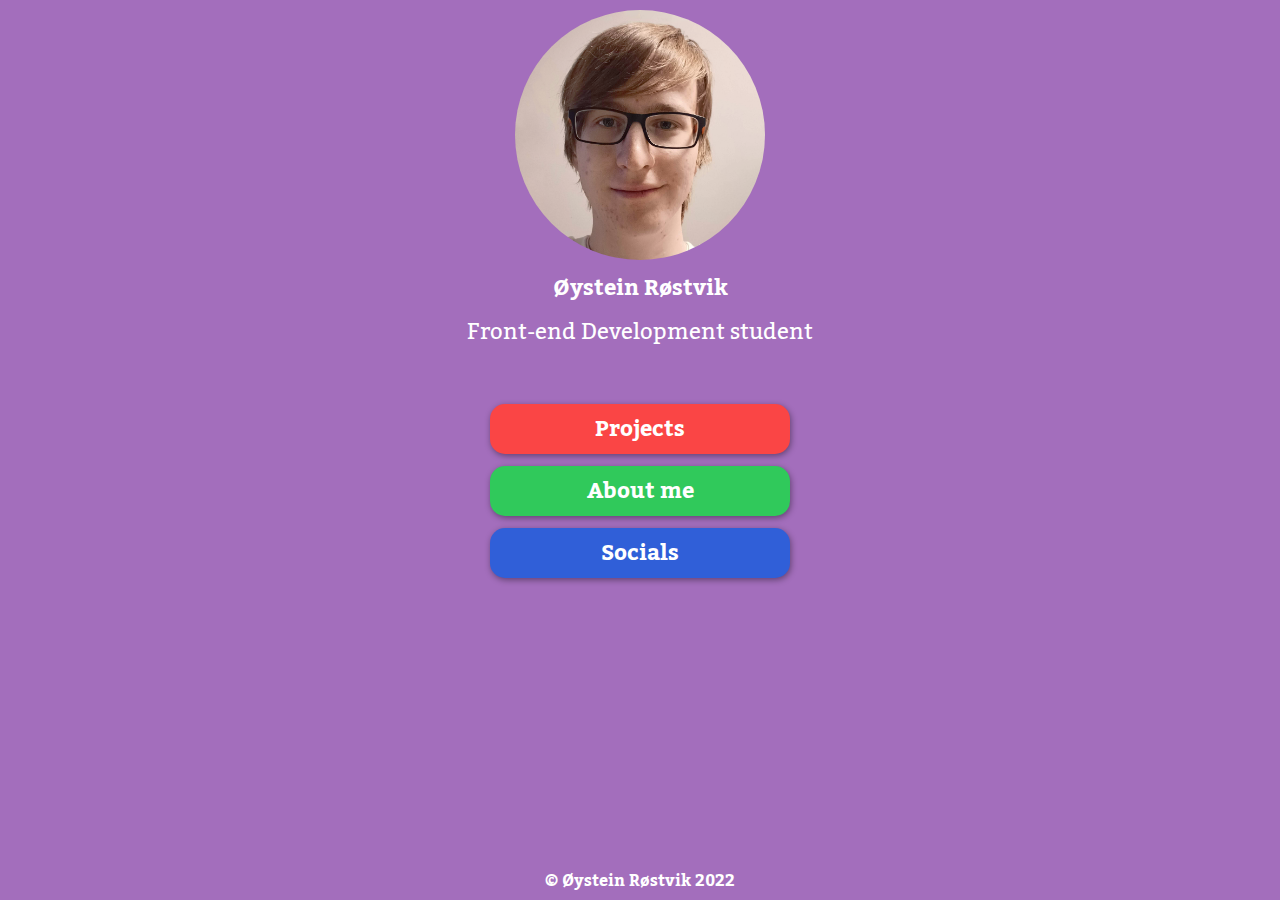
==== index.html @ 5df2daf4 "Add files via upload" ====
<!DOCTYPE html>
<html lang="en">
<head>
    <meta charset="UTF-8">
    <meta name="viewport" content="width=device-width, initial-scale=1.0">
    <title>Øystein Røstvik - Front page</title>
    <link rel="stylesheet" href="css/styles.css">
    <link rel="stylesheet" href="css/home-styles.css">
    <link rel="icon" href="resources/favicon0.svg">
    <link rel="preconnect" href="https://fonts.googleapis.com">
    <link rel="preconnect" href="https://fonts.gstatic.com" crossorigin>
    <link href="https://fonts.googleapis.com/css2?family=Kadwa:wght@400;700&display=swap" rel="stylesheet">
</head>
<body>
    <main>
        <div class="profile">
            <img src="resources/images/me.png" class="profile-img" alt="Profile picture of Øystein Røstvik">
            <p id="name">Øystein Røstvik</p>
            <p id="occupation">Front-end Development student</p>
        </div>
        <div class="homepage-nav">
            <ul>
                <a href="pages/projects.html" id="projects-link">Projects</a>
                <a href="pages/about.html" id="about-link">About me</a>
                <a href="pages/socials.html" id="socials-link">Socials</a>
            </ul>
        </div>
    </main>
    <footer>
        <p class="copyright">© Øystein Røstvik 2022</p>    
    </footer>
</body>
</html>
---- css/styles.css ----
* {
  box-sizing: border-box;
  margin: 0;
  padding: 0;
}

:root {
    --blue: #305FD8;
    --red: #FA4545;
    --green: #30C95B;
    --purple: #A36EBC;
    --white: #fff;
    --black: #000;
    --blue-hover: #2b56c5;
    --red-hover: #ed4141;
    --green-hover: #2bb752;
}

::-moz-selection {
  color: var(--black);
  background-color: rgba(255, 255, 255, 0.5);
}

::selection {
  color: var(--black);
  background-color: rgba(255, 255, 255, 0.5);
}

html, body {
    margin: 0;
    height: 100%;
}

body {
    display: grid;
    grid-gap: 5px;
    grid-template-columns: 1fr;
    grid-template-areas: "header" "main" "footer";
    grid-template-rows: 40px 1fr 35px;
    padding-left: 10px;
    padding-right: 10px;
}

header {
  grid-area: header;
}

.home-link {
  font-size: 25px;
  font-weight: 700;
  margin-left: 5px;
  padding-right: 15px;
  padding-left: 15px;
  text-decoration: none;
  text-shadow: 2px 2px 3px rgba(0, 0, 0, 0.6);
}

.home-link:hover {
  color: #FF9A61;
}

main {
    display: flex;
    flex-direction: column;
    align-items: center;
    max-width: 800px;
    margin-left: auto;
    margin-right: auto;
    grid-area: main;
}

p, a, h1, h2 {
  font-family: "Kadwa", Helvetica, Arial;
  color: var(--white);
}

.profile-img {
  width: 250px;
  height: 250px;
  border-radius: 50%;
  object-fit: cover;
}

footer {
  text-align: center;
  grid-area: footer;
}

.copyright {
  font-size: 16px;
  font-weight: 700;
  margin-top: 10px;
  margin: auto;
}

@media only screen and (max-width: 430px) {
  body {
    grid-template-rows: 50px 1fr 35px;
    padding-left: 15px;
    padding-right: 15px;
  }
  .home-link {
    font-size: 30px;
    margin-left: 0px;
    padding-left: 10px;
  }
  
  .home-link:hover {
    color: #FF9A61;
  }

  .copyright {
    font-size: 13px;
  }
}
---- css/home-styles.css ----
body {
    background-color: var(--purple);
    grid-template-areas: "main" "footer";
    grid-template-rows: 1fr 35px;
}

.profile {
    text-align: center;
    margin-bottom: 50px;
    font-size: 22px;
}

.profile-img {
    margin-top: 10px;
}

#name {
    font-weight: 700;
}

.homepage-nav {
    margin-bottom: 60px;
}

.homepage-nav ul {
    display: flex;
    flex-direction: column;
    gap: 12px;
}

.homepage-nav a {
    display: flex;
    align-items: center;
    justify-content: center;
    width: 300px;
    height: 50px;
    line-height: 55px;
    text-decoration: none;
    border-radius: 15px;
    font-size: 22px;
    font-weight: 700;
    box-shadow: 1px 2px 6px rgba(0, 0, 0, 0.4);
}

#projects-link {
    background-color: var(--red);
}

#about-link {
    background-color: var(--green);
}

#socials-link {
    background-color: var(--blue);
}

#projects-link:hover {
    background-color: var(--red-hover);
}

#about-link:hover {
    background-color: var(--green-hover);
}

#socials-link:hover {
    background-color: var(--blue-hover);
}

@media only screen and (max-width: 376px) {
    .profile {
        font-size: 20px;
        margin-bottom: 30px;
    }
    .profile-img {
        width: 66.5vw;
        height: 66.5vw;
    }
    .homepage-nav {
        margin-bottom: 40px;
    }
    .homepage-nav a {
        width: 80vw;
        height: 45px;
        font-size: 18px;
    }
}
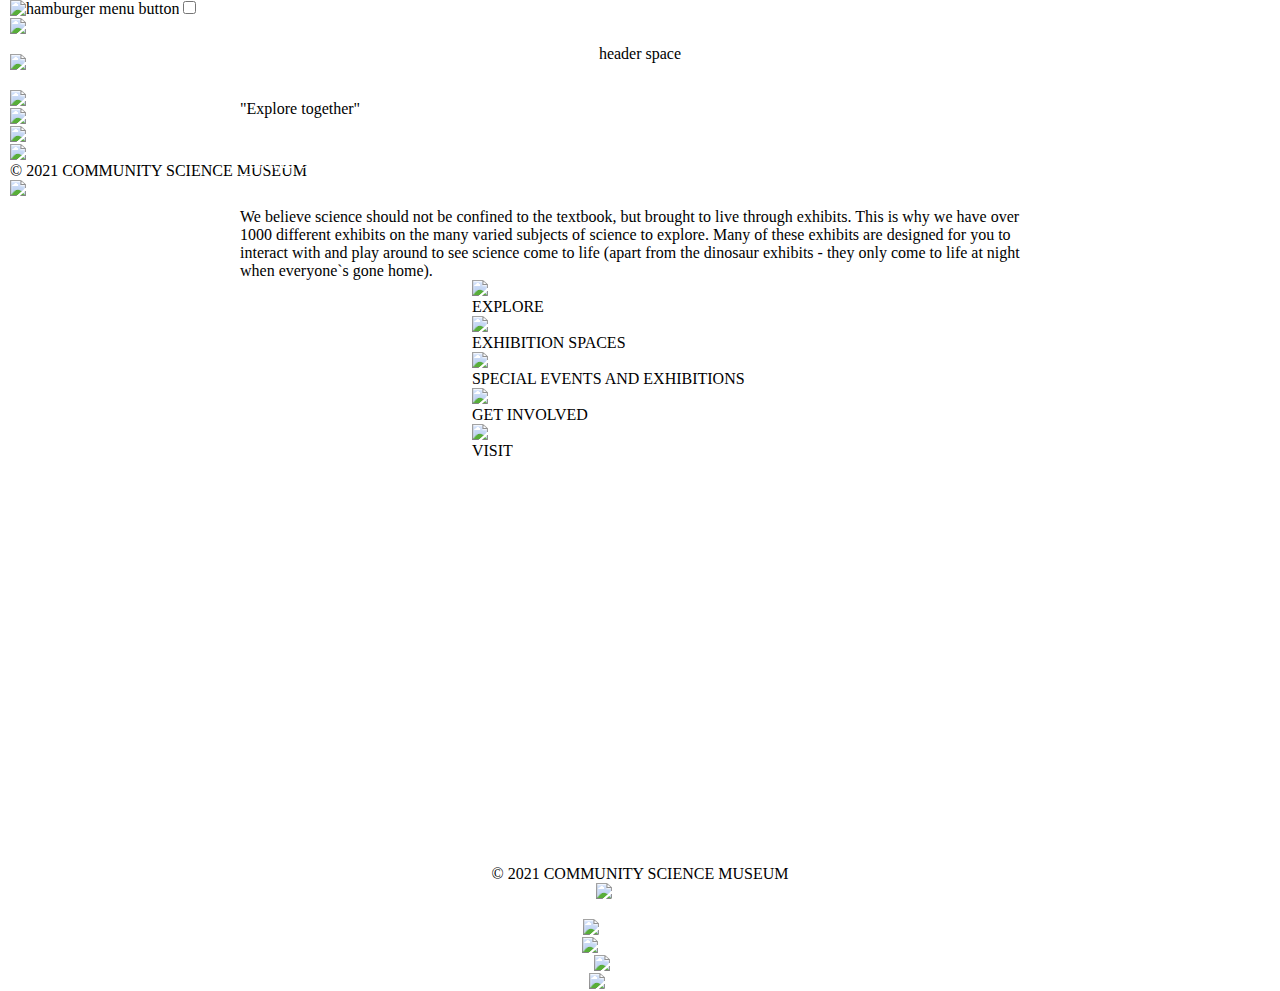
==== commit 8f9fde6f: "Add files via upload" ====
--- a/index.html
+++ b/index.html
@@ -1,33 +1,112 @@
-<!DOCTYPE html>
+<!doctype html>
 <html lang="en">
 <head>
-    <meta charset="UTF-8">
+    <title>Community Science Museum front page</title>
+    <meta name="description" content="Come join us at the Community Science Museum where we`re committed to making science accessible to all!">
+    <meta property="og:title" content="Community Science Museum front page">
+    <meta property="og:type" content="website">
+    <meta property="og:description" content="Come join us at the Community Science Museum where we`re committed to making science accessible to all!">
+    <meta property="og:url" content="https://silly-haibt-b7ef5b.netlify.app">
+    <meta property="og:image" content="https://silly-haibt-b7ef5b.netlify.app/resources/images/scott-webb-102825.jpg">
     <meta name="viewport" content="width=device-width, initial-scale=1.0">
-    <title>Øystein Røstvik - Front page</title>
-    <link rel="stylesheet" href="css/styles.css">
-    <link rel="stylesheet" href="css/home-styles.css">
-    <link rel="icon" href="resources/favicon0.svg">
-    <link rel="preconnect" href="https://fonts.googleapis.com">
-    <link rel="preconnect" href="https://fonts.gstatic.com" crossorigin>
-    <link href="https://fonts.googleapis.com/css2?family=Kadwa:wght@400;700&display=swap" rel="stylesheet">
+    <meta name="theme-color" content="#ffffff">
+    <meta charset="utf-8">
+    <link href="css/styles.css" rel="stylesheet">
+    <link href="css/front-page-styles.css" rel="stylesheet">
 </head>
 <body>
+    <header>
+        <nav>
+            <label for="header-hamburger-menu-button"><img src="resources/icons-logos/hamburger-menu-icon-black.png" alt="hamburger menu button"></label>
+            <input type="checkbox" id="header-hamburger-menu-button">
+            <div class="header-museum-logo"><a href="index.html"><img src="resources/icons-logos/museum-logo.png" alt="Community Science Museum logo"></a></div>
+            <ul>
+                <li>
+                   <div class="header-museum-categories">
+                        <a href="pages/explore.html" class="header-explore-button">Explore</a>
+                        <a href="pages/exhibition-spaces.html" class="header-exhibitionspaces-button">Exhibition spaces</a>
+                        <a href="pages/special-events-and-exhibitions.html" class="header-specialevents-button">Special events and exhibitions</a>
+                        <a href="pages/get-involved.html" class="header-getinvolved-button">Get involved</a>
+                        <a href="pages/visit.html" class="header-visit-button">Visit</a>
+                    </div> 
+                </li>
+            </ul>
+            <div id="hamburger-menu">
+                <div class="hamburger-menu-museum-logo"><a href="index.html"><img src="resources/icons-logos/museum-logo.png" alt="Community Science Museum logo"></a></div>
+                <ul>
+                    <li>
+                        <div class="hamburger-menu-museum-categories">
+                        <a href="pages/explore.html" class="hamburger-menu-explore-button">Explore</a>
+                        <a href="pages/exhibition-spaces.html" class="hamburger-menu-exhibitionspaces-button">Exhibition spaces</a>
+                        <a href="pages/special-events-and-exhibitions.html" class="hamburger-menu-specialevents-button">Special events and exhibitions</a>
+                        <a href="pages/get-involved.html" class="hamburger-menu-getinvolved-button">Get involved</a>
+                        <a href="pages/visit.html" class="hamburger-menu-visit-button">Visit</a>
+                        </div>
+                    </li>
+                </ul>
+                <div class="hamburger-menu-social-medias">
+                    <div class="hamburger-menu-facebook-icon"><a href="https://www.facebook.com/CommunityScienceMuseum"><img src="resources/icons-logos/social-media/facebook-logo-black.png" alt="Facebook link"></a></div>
+                    <div class="hamburger-menu-instagram-icon"><a href="https://www.instagram.com/communitysciencemuseum/"><img src="resources/icons-logos/social-media/instagram-glyph-black.png" alt="Instagram link"></a></div>
+                    <div class="hamburger-menu-twitter-icon"><a href="https://twitter.com/CommunityScienceMuseum"><img src="resources/icons-logos/social-media/twitter-logo-black.png" alt="Twitter link"></a></div>
+                    <div class="hamburger-menu-youtube-icon"><a href="https://www.youtube.com/user/communitysciencemuseum"><img src="resources/icons-logos/social-media/yt_logo_mono_light.png" alt="Youtube link"></a></div>
+                </div>
+                <div class="hamburger-menu-copyright">© 2021 COMMUNITY SCIENCE MUSEUM</div>
+                <div class="hamburger-menu-email">
+                    <div class="hamburger-menu-email-icon"><a href="mailto:post@csmuseum.no"><img src="resources/icons-logos/email-icon-black.png" alt="email logo"></a></div>
+                    <div class="hamburger-menu-email-address"><a href="mailto:post@csmuseum.no">post@csmuseum.no</a></div>
+                </div>
+            </div>
+        </nav>
+    </header>
     <main>
-        <div class="profile">
-            <img src="resources/images/me.png" class="profile-img" alt="Profile picture of Øystein Røstvik">
-            <p id="name">Øystein Røstvik</p>
-            <p id="occupation">Front-end Development student</p>
+        <div class="header-space">header space</div>
+        <h1 class="page-title">COMMUNITY SCIENCE MUSEUM</h1>
+        <div class="welcome-text">
+            <div class="undertitle">"Explore together"</div>
+            <div class="main-text">
+                <p>Come join us at the Community Science Museum where we`re committed to making science accessible to all!</p>
+                <p>Over the course of human history, science has developed from our early understanding of fire, wind, water, and earth to exploring everything from galaxies far away to the very building blocks of life itself.</p>
+                <p>The aim of our museum is to create a space where everyone can experience the wonders of our discoveries and perhaps even ignite a lifelong passion to continue the exploration of the world around us.</p>
+                <div class="p-bottom">We believe science should not be confined to the textbook, but brought to live through exhibits. This is why we have over 1000 different exhibits on the many varied subjects of science to explore. Many of these exhibits are designed for you to interact with and play around to see science come to life (apart from the dinosaur exhibits - they only come to life at night when everyone`s gone home).</div>
+            </div>
         </div>
-        <div class="homepage-nav">
-            <ul>
-                <a href="pages/projects.html" id="projects-link">Projects</a>
-                <a href="pages/about.html" id="about-link">About me</a>
-                <a href="pages/socials.html" id="socials-link">Socials</a>
-            </ul>
+        <div class="categories">
+            <div class="explore">
+                <div class="explore-image"><a href="pages/explore.html"><img src="resources/images/billetto-editorial-334686.jpg" alt="Explore page shortcut"></a></div>
+                <div class="explore-image-text">EXPLORE</div>
+            </div>
+            <div class="exhibition-spaces">
+                <div class="exhibition-spaces-image"><a href="pages/exhibition-spaces.html"><img src="resources/images/exhibition-1863344_1920.jpg" alt="Exhibition Spaces page shortcut"></a></div>
+                <div class="exhibition-spaces-image-text">EXHIBITION SPACES</div>
+            </div>
+            <div class="special-events-and-exhibitions">
+                <div class="special-events-and-exhibitions-image"><a href="pages/special-events-and-exhibitions.html"><img src="resources/images/william-bout-264826.jpg" alt="Special Events and Exhibitions page shortcut"></a></div>
+                <div class="special-events-and-exhibitions-image-text">SPECIAL EVENTS AND EXHIBITIONS</div>
+            </div>
+            <div class="get-involved">
+                <div class="get-involved-image"><a href="pages/get-involved.html"><img src="resources/images/adobestock_247185860.jpg" alt="Get Involved page shortcut"></a></div>
+                <div class="get-involved-image-text">GET INVOLVED</div>
+            </div>
+            <div class="visit">
+                <div class="visit-image"><a href="pages/visit.html"><img src="resources/images/library-1132573_1920.jpg" alt="Visit page shortcut"></a></div>
+                <div class="visit-image-text">VISIT</div>
+            </div>
         </div>
     </main>
     <footer>
-        <p class="copyright">© Øystein Røstvik 2022</p>    
+        <div class="footer-container">
+            <div class="footer-copyright">© 2021 COMMUNITY SCIENCE MUSEUM</div>
+            <div class="footer-email">
+                <div class="footer-email-icon"><a href="mailto:post@csmuseum.no"><img src="resources/icons-logos/email-icon-white.png" alt="email logo"></a></div>
+                <div class="footer-email-address"><a href="mailto:post@csmuseum.no">post@csmuseum.no</a></div>
+            </div>
+            <div class="footer-social-medias">
+                <div class="footer-facebook-icon"><a href="https://www.facebook.com/CommunityScienceMuseum"><img src="resources/icons-logos/social-media/facebook-logo-white.png" alt="Facebook link"></a></div>
+                <div class="footer-instagram-icon"><a href="https://www.instagram.com/communitysciencemuseum/"><img src="resources/icons-logos/social-media/instagram-glyph-white.png" alt="Instagram link"></a></div>
+                <div class="footer-twitter-icon"><a href="https://twitter.com/CommunityScienceMuseum"><img src="resources/icons-logos/social-media/twitter-logo-white.png" alt="Twitter link"></a></div>
+                <div class="footer-youtube-icon"><a href="https://www.youtube.com/user/communitysciencemuseum"><img src="resources/icons-logos/social-media/yt_logo_mono_dark.png" alt="Youtube link"></a></div>
+            </div>
+        </div>
     </footer>
 </body>
 </html>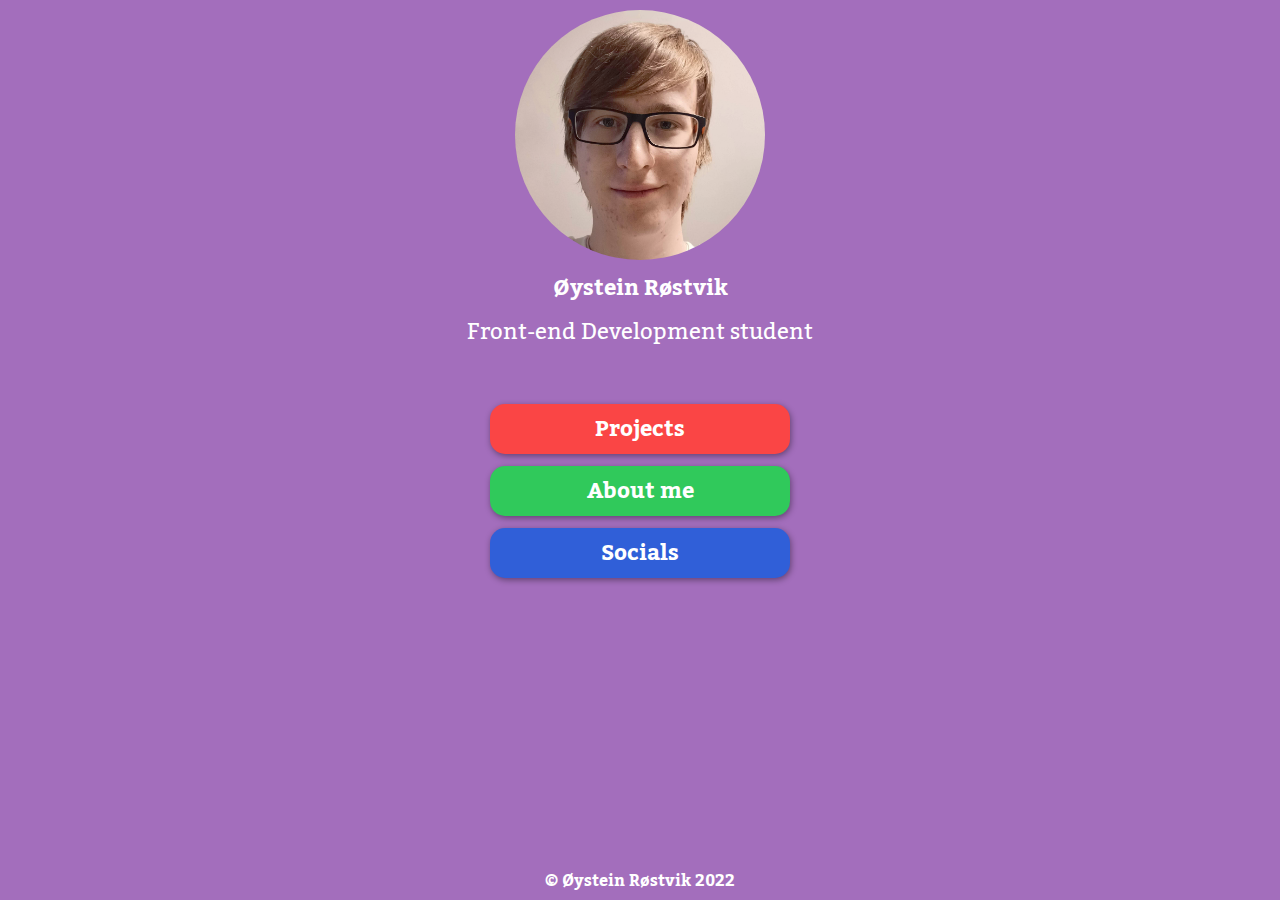
==== commit 44e7d2b9: "Add files via upload" ====
--- a/index.html
+++ b/index.html
@@ -1,112 +1,39 @@
-<!doctype html>
+<!DOCTYPE html>
 <html lang="en">
 <head>
-    <title>Community Science Museum front page</title>
-    <meta name="description" content="Come join us at the Community Science Museum where we`re committed to making science accessible to all!">
-    <meta property="og:title" content="Community Science Museum front page">
+    <meta charset="UTF-8">
+    <meta name="viewport" content="width=device-width, initial-scale=1.0">
+    <title>Øystein Røstvik - Front page</title>
+    <link rel="stylesheet" href="css/styles.css">
+    <link rel="stylesheet" href="css/home-styles.css">
+    <meta name="description" content="Øystein Røstvik portfolio homepage">
+    <meta property="og:title" content="Øystein Røstvik portfolio homepage">
     <meta property="og:type" content="website">
-    <meta property="og:description" content="Come join us at the Community Science Museum where we`re committed to making science accessible to all!">
-    <meta property="og:url" content="https://silly-haibt-b7ef5b.netlify.app">
-    <meta property="og:image" content="https://silly-haibt-b7ef5b.netlify.app/resources/images/scott-webb-102825.jpg">
-    <meta name="viewport" content="width=device-width, initial-scale=1.0">
-    <meta name="theme-color" content="#ffffff">
-    <meta charset="utf-8">
-    <link href="css/styles.css" rel="stylesheet">
-    <link href="css/front-page-styles.css" rel="stylesheet">
+    <meta property="og:description" content="Øystein Røstvik portfolio homepage">
+    <meta property="og:url" content="https://oystein-rostvik-portfolio.netlify.app">
+    <meta property="og:image" content="https://oystein-rostvik-portfolio.netlify.app/resources/images/me.png">
+    <link rel="icon" href="resources/favicon0.svg">
+    <link rel="preconnect" href="https://fonts.googleapis.com">
+    <link rel="preconnect" href="https://fonts.gstatic.com" crossorigin>
+    <link href="https://fonts.googleapis.com/css2?family=Kadwa:wght@400;700&display=swap" rel="stylesheet">
 </head>
 <body>
-    <header>
-        <nav>
-            <label for="header-hamburger-menu-button"><img src="resources/icons-logos/hamburger-menu-icon-black.png" alt="hamburger menu button"></label>
-            <input type="checkbox" id="header-hamburger-menu-button">
-            <div class="header-museum-logo"><a href="index.html"><img src="resources/icons-logos/museum-logo.png" alt="Community Science Museum logo"></a></div>
+    <main>
+        <div class="profile">
+            <img src="resources/images/me.png" class="profile-img" alt="Profile picture of Øystein Røstvik">
+            <p id="name">Øystein Røstvik</p>
+            <p id="occupation">Front-end Development student</p>
+        </div>
+        <div class="homepage-nav">
             <ul>
-                <li>
-                   <div class="header-museum-categories">
-                        <a href="pages/explore.html" class="header-explore-button">Explore</a>
-                        <a href="pages/exhibition-spaces.html" class="header-exhibitionspaces-button">Exhibition spaces</a>
-                        <a href="pages/special-events-and-exhibitions.html" class="header-specialevents-button">Special events and exhibitions</a>
-                        <a href="pages/get-involved.html" class="header-getinvolved-button">Get involved</a>
-                        <a href="pages/visit.html" class="header-visit-button">Visit</a>
-                    </div> 
-                </li>
+                <a href="pages/projects.html" id="projects-link">Projects</a>
+                <a href="pages/about.html" id="about-link">About me</a>
+                <a href="pages/socials.html" id="socials-link">Socials</a>
             </ul>
-            <div id="hamburger-menu">
-                <div class="hamburger-menu-museum-logo"><a href="index.html"><img src="resources/icons-logos/museum-logo.png" alt="Community Science Museum logo"></a></div>
-                <ul>
-                    <li>
-                        <div class="hamburger-menu-museum-categories">
-                        <a href="pages/explore.html" class="hamburger-menu-explore-button">Explore</a>
-                        <a href="pages/exhibition-spaces.html" class="hamburger-menu-exhibitionspaces-button">Exhibition spaces</a>
-                        <a href="pages/special-events-and-exhibitions.html" class="hamburger-menu-specialevents-button">Special events and exhibitions</a>
-                        <a href="pages/get-involved.html" class="hamburger-menu-getinvolved-button">Get involved</a>
-                        <a href="pages/visit.html" class="hamburger-menu-visit-button">Visit</a>
-                        </div>
-                    </li>
-                </ul>
-                <div class="hamburger-menu-social-medias">
-                    <div class="hamburger-menu-facebook-icon"><a href="https://www.facebook.com/CommunityScienceMuseum"><img src="resources/icons-logos/social-media/facebook-logo-black.png" alt="Facebook link"></a></div>
-                    <div class="hamburger-menu-instagram-icon"><a href="https://www.instagram.com/communitysciencemuseum/"><img src="resources/icons-logos/social-media/instagram-glyph-black.png" alt="Instagram link"></a></div>
-                    <div class="hamburger-menu-twitter-icon"><a href="https://twitter.com/CommunityScienceMuseum"><img src="resources/icons-logos/social-media/twitter-logo-black.png" alt="Twitter link"></a></div>
-                    <div class="hamburger-menu-youtube-icon"><a href="https://www.youtube.com/user/communitysciencemuseum"><img src="resources/icons-logos/social-media/yt_logo_mono_light.png" alt="Youtube link"></a></div>
-                </div>
-                <div class="hamburger-menu-copyright">© 2021 COMMUNITY SCIENCE MUSEUM</div>
-                <div class="hamburger-menu-email">
-                    <div class="hamburger-menu-email-icon"><a href="mailto:post@csmuseum.no"><img src="resources/icons-logos/email-icon-black.png" alt="email logo"></a></div>
-                    <div class="hamburger-menu-email-address"><a href="mailto:post@csmuseum.no">post@csmuseum.no</a></div>
-                </div>
-            </div>
-        </nav>
-    </header>
-    <main>
-        <div class="header-space">header space</div>
-        <h1 class="page-title">COMMUNITY SCIENCE MUSEUM</h1>
-        <div class="welcome-text">
-            <div class="undertitle">"Explore together"</div>
-            <div class="main-text">
-                <p>Come join us at the Community Science Museum where we`re committed to making science accessible to all!</p>
-                <p>Over the course of human history, science has developed from our early understanding of fire, wind, water, and earth to exploring everything from galaxies far away to the very building blocks of life itself.</p>
-                <p>The aim of our museum is to create a space where everyone can experience the wonders of our discoveries and perhaps even ignite a lifelong passion to continue the exploration of the world around us.</p>
-                <div class="p-bottom">We believe science should not be confined to the textbook, but brought to live through exhibits. This is why we have over 1000 different exhibits on the many varied subjects of science to explore. Many of these exhibits are designed for you to interact with and play around to see science come to life (apart from the dinosaur exhibits - they only come to life at night when everyone`s gone home).</div>
-            </div>
-        </div>
-        <div class="categories">
-            <div class="explore">
-                <div class="explore-image"><a href="pages/explore.html"><img src="resources/images/billetto-editorial-334686.jpg" alt="Explore page shortcut"></a></div>
-                <div class="explore-image-text">EXPLORE</div>
-            </div>
-            <div class="exhibition-spaces">
-                <div class="exhibition-spaces-image"><a href="pages/exhibition-spaces.html"><img src="resources/images/exhibition-1863344_1920.jpg" alt="Exhibition Spaces page shortcut"></a></div>
-                <div class="exhibition-spaces-image-text">EXHIBITION SPACES</div>
-            </div>
-            <div class="special-events-and-exhibitions">
-                <div class="special-events-and-exhibitions-image"><a href="pages/special-events-and-exhibitions.html"><img src="resources/images/william-bout-264826.jpg" alt="Special Events and Exhibitions page shortcut"></a></div>
-                <div class="special-events-and-exhibitions-image-text">SPECIAL EVENTS AND EXHIBITIONS</div>
-            </div>
-            <div class="get-involved">
-                <div class="get-involved-image"><a href="pages/get-involved.html"><img src="resources/images/adobestock_247185860.jpg" alt="Get Involved page shortcut"></a></div>
-                <div class="get-involved-image-text">GET INVOLVED</div>
-            </div>
-            <div class="visit">
-                <div class="visit-image"><a href="pages/visit.html"><img src="resources/images/library-1132573_1920.jpg" alt="Visit page shortcut"></a></div>
-                <div class="visit-image-text">VISIT</div>
-            </div>
         </div>
     </main>
     <footer>
-        <div class="footer-container">
-            <div class="footer-copyright">© 2021 COMMUNITY SCIENCE MUSEUM</div>
-            <div class="footer-email">
-                <div class="footer-email-icon"><a href="mailto:post@csmuseum.no"><img src="resources/icons-logos/email-icon-white.png" alt="email logo"></a></div>
-                <div class="footer-email-address"><a href="mailto:post@csmuseum.no">post@csmuseum.no</a></div>
-            </div>
-            <div class="footer-social-medias">
-                <div class="footer-facebook-icon"><a href="https://www.facebook.com/CommunityScienceMuseum"><img src="resources/icons-logos/social-media/facebook-logo-white.png" alt="Facebook link"></a></div>
-                <div class="footer-instagram-icon"><a href="https://www.instagram.com/communitysciencemuseum/"><img src="resources/icons-logos/social-media/instagram-glyph-white.png" alt="Instagram link"></a></div>
-                <div class="footer-twitter-icon"><a href="https://twitter.com/CommunityScienceMuseum"><img src="resources/icons-logos/social-media/twitter-logo-white.png" alt="Twitter link"></a></div>
-                <div class="footer-youtube-icon"><a href="https://www.youtube.com/user/communitysciencemuseum"><img src="resources/icons-logos/social-media/yt_logo_mono_dark.png" alt="Youtube link"></a></div>
-            </div>
-        </div>
+        <p class="copyright">© Øystein Røstvik 2022</p>    
     </footer>
 </body>
 </html>--- a/css/home-styles.css
+++ b/css/home-styles.css
@@ -0,0 +1,86 @@
+body {
+    background-color: var(--purple);
+    grid-template-areas: "main" "footer";
+    grid-template-rows: 1fr 35px;
+}
+
+.profile {
+    text-align: center;
+    margin-bottom: 50px;
+    font-size: 22px;
+}
+
+.profile-img {
+    margin-top: 10px;
+}
+
+#name {
+    font-weight: 700;
+}
+
+.homepage-nav {
+    margin-bottom: 60px;
+}
+
+.homepage-nav ul {
+    display: flex;
+    flex-direction: column;
+    gap: 12px;
+}
+
+.homepage-nav a {
+    display: flex;
+    align-items: center;
+    justify-content: center;
+    width: 300px;
+    height: 50px;
+    line-height: 55px;
+    text-decoration: none;
+    border-radius: 15px;
+    font-size: 22px;
+    font-weight: 700;
+    box-shadow: 1px 2px 6px rgba(0, 0, 0, 0.4);
+}
+
+#projects-link {
+    background-color: var(--red);
+}
+
+#about-link {
+    background-color: var(--green);
+}
+
+#socials-link {
+    background-color: var(--blue);
+}
+
+#projects-link:hover {
+    background-color: var(--red-hover);
+}
+
+#about-link:hover {
+    background-color: var(--green-hover);
+}
+
+#socials-link:hover {
+    background-color: var(--blue-hover);
+}
+
+@media only screen and (max-width: 376px) {
+    .profile {
+        font-size: 20px;
+        margin-bottom: 30px;
+    }
+    .profile-img {
+        width: 66.5vw;
+        height: 66.5vw;
+    }
+    .homepage-nav {
+        margin-bottom: 40px;
+    }
+    .homepage-nav a {
+        width: 80vw;
+        height: 45px;
+        font-size: 18px;
+    }
+}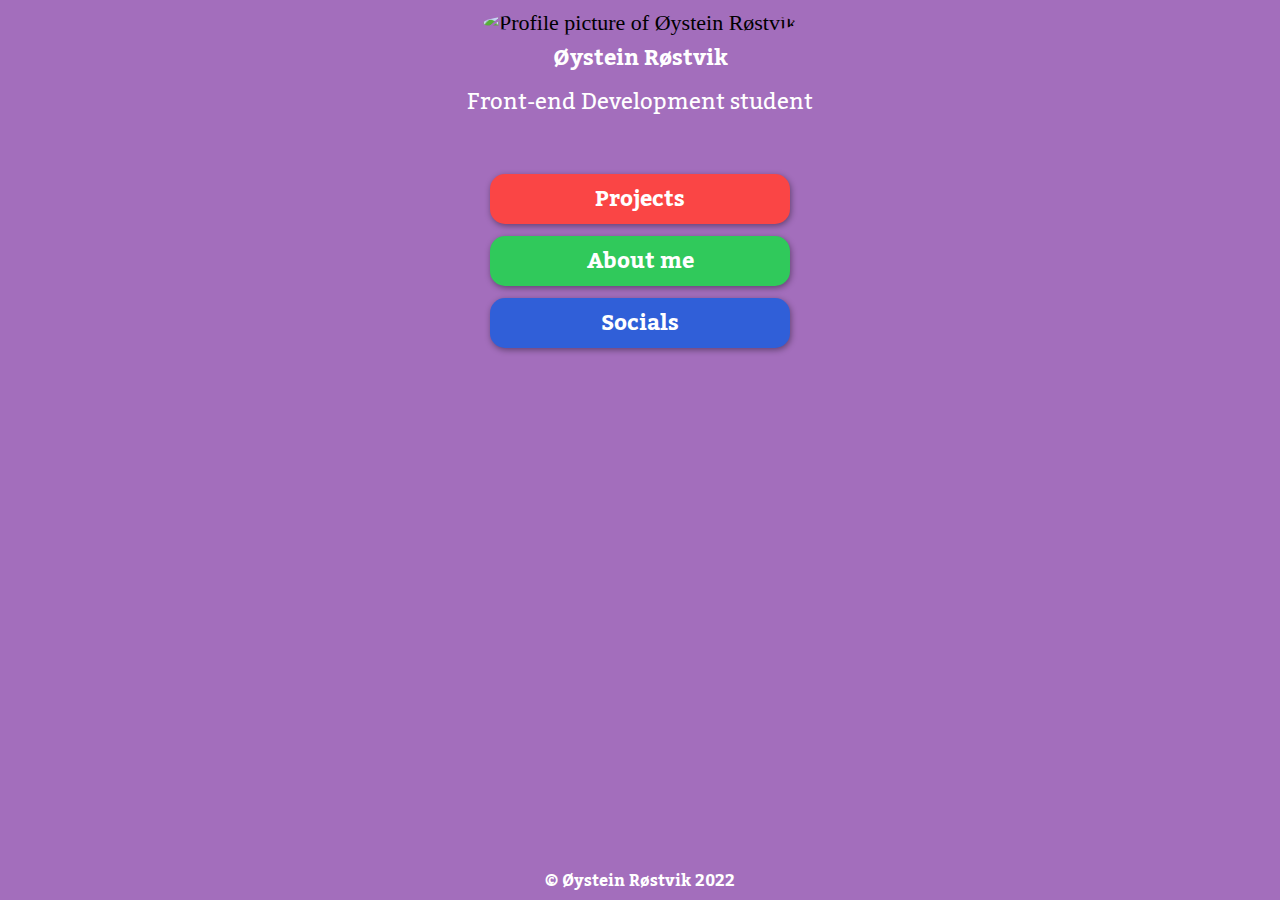
==== commit 900035e9: "Add files via upload" ====
--- a/index.html
+++ b/index.html
@@ -6,12 +6,12 @@
     <title>Øystein Røstvik - Front page</title>
     <link rel="stylesheet" href="css/styles.css">
     <link rel="stylesheet" href="css/home-styles.css">
-    <meta name="description" content="Øystein Røstvik portfolio homepage">
-    <meta property="og:title" content="Øystein Røstvik portfolio homepage">
+    <meta name="description" content="Front page">
+    <meta property="og:title" content="Øystein Røstvik">
     <meta property="og:type" content="website">
-    <meta property="og:description" content="Øystein Røstvik portfolio homepage">
-    <meta property="og:url" content="https://oystein-rostvik-portfolio.netlify.app">
-    <meta property="og:image" content="https://oystein-rostvik-portfolio.netlify.app/resources/images/me.png">
+    <meta property="og:description" content="Øystein Røstvik - Front page">
+    <meta property="og:url" content="https://portfolio-oystein-rostvik.netlify.app">
+    <meta property="og:image" content="https://portfolio-oystein-rostvik.netlify.app/resources/images/me.jpg">
     <link rel="icon" href="resources/favicon0.svg">
     <link rel="preconnect" href="https://fonts.googleapis.com">
     <link rel="preconnect" href="https://fonts.gstatic.com" crossorigin>
@@ -20,7 +20,7 @@
 <body>
     <main>
         <div class="profile">
-            <img src="resources/images/me.png" class="profile-img" alt="Profile picture of Øystein Røstvik">
+            <img src="resources/images/me.jpg" class="profile-img" alt="Profile picture of Øystein Røstvik">
             <p id="name">Øystein Røstvik</p>
             <p id="occupation">Front-end Development student</p>
         </div>
